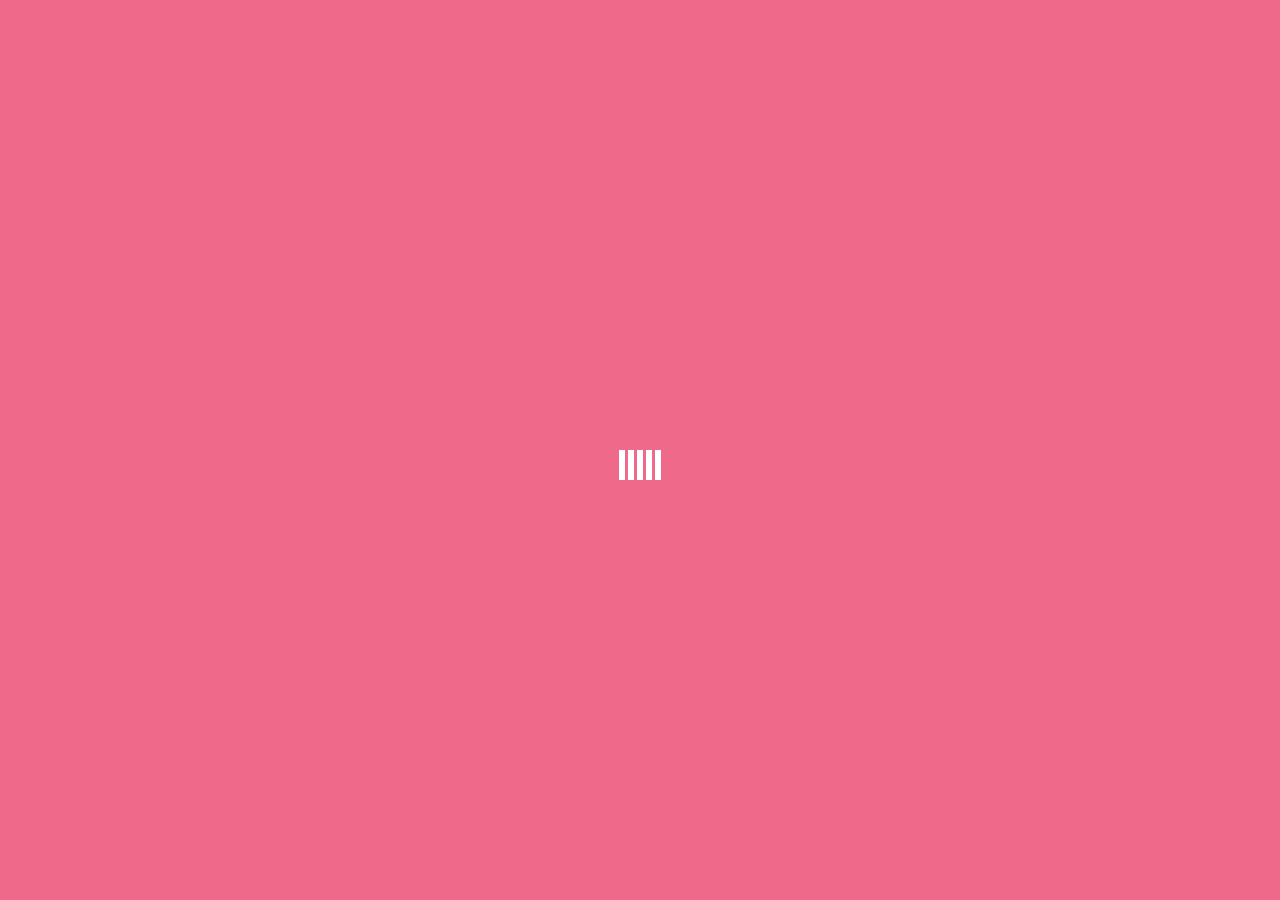
==== guicrushne/index.html @ 4e87aee9 "first commit" ====
<!DOCTYPE html>
<html lang="en">
  <head>
    <title>My Crush</title>
    <!-- Required meta tags -->
    <meta charset="utf-8" />
    <meta
      name="viewport"
      content="width=device-width, initial-scale=1, shrink-to-fit=no"
    />
    <!-- Bootstrap CSS -->
    <link rel="stylesheet" href="css/style.css" />
    <link rel="stylesheet" href="css/spinload.css" />
    <link rel="shortcut icon" href="./img/jenna.png" type="image/x-icon">
    <link
      rel="stylesheet"
      type="text/css"
      href=" https://fonts.googleapis.com/css?family=Pacifico"
    />
    <link
      rel="stylesheet"
      href="https://stackpath.bootstrapcdn.com/bootstrap/4.3.1/css/bootstrap.min.css"
      integrity="sha384-ggOyR0iXCbMQv3Xipma34MD+dH/1fQ784/j6cY/iJTQUOhcWr7x9JvoRxT2MZw1T"
      crossorigin="anonymous"
    />
  </head>
  <script type='text/javascript'>
  //<![CDATA[
  shortcut={all_shortcuts:{},add:function(a,b,c){var d={type:"keydown",propagate:!1,disable_in_input:!1,target:document,keycode:!1};if(c)for(var e in d)"undefined"==typeof c[e]&&(c[e]=d[e]);else c=d;d=c.target,"string"==typeof c.target&&(d=document.getElementById(c.target)),a=a.toLowerCase(),e=function(d){d=d||window.event;if(c.disable_in_input){var e;d.target?e=d.target:d.srcElement&&(e=d.srcElement),3==e.nodeType&&(e=e.parentNode);if("INPUT"==e.tagName||"TEXTAREA"==e.tagName)return}d.keyCode?code=d.keyCode:d.which&&(code=d.which),e=String.fromCharCode(code).toLowerCase(),188==code&&(e=","),190==code&&(e=".");var f=a.split("+"),g=0,h={"`":"~",1:"!",2:"@",3:"#",4:"$",5:"%",6:"^",7:"&",8:"*",9:"(",0:")","-":"_","=":"+",";":":","'":'"',",":"<",".":">","/":"?","\\":"|"},i={esc:27,escape:27,tab:9,space:32,"return":13,enter:13,backspace:8,scrolllock:145,scroll_lock:145,scroll:145,capslock:20,caps_lock:20,caps:20,numlock:144,num_lock:144,num:144,pause:19,"break":19,insert:45,home:36,"delete":46,end:35,pageup:33,page_up:33,pu:33,pagedown:34,page_down:34,pd:34,left:37,up:38,right:39,down:40,f1:112,f2:113,f3:114,f4:115,f5:116,f6:117,f7:118,f8:119,f9:120,f10:121,f11:122,f12:123},j=!1,l=!1,m=!1,n=!1,o=!1,p=!1,q=!1,r=!1;d.ctrlKey&&(n=!0),d.shiftKey&&(l=!0),d.altKey&&(p=!0),d.metaKey&&(r=!0);for(var s=0;k=f[s],s<f.length;s++)"ctrl"==k||"control"==k?(g++,m=!0):"shift"==k?(g++,j=!0):"alt"==k?(g++,o=!0):"meta"==k?(g++,q=!0):1<k.length?i[k]==code&&g++:c.keycode?c.keycode==code&&g++:e==k?g++:h[e]&&d.shiftKey&&(e=h[e],e==k&&g++);if(g==f.length&&n==m&&l==j&&p==o&&r==q&&(b(d),!c.propagate))return d.cancelBubble=!0,d.returnValue=!1,d.stopPropagation&&(d.stopPropagation(),d.preventDefault()),!1},this.all_shortcuts[a]={callback:e,target:d,event:c.type},d.addEventListener?d.addEventListener(c.type,e,!1):d.attachEvent?d.attachEvent("on"+c.type,e):d["on"+c.type]=e},remove:function(a){var a=a.toLowerCase(),b=this.all_shortcuts[a];delete this.all_shortcuts[a];if(b){var a=b.event,c=b.target,b=b.callback;c.detachEvent?c.detachEvent("on"+a,b):c.removeEventListener?c.removeEventListener(a,b,!1):c["on"+a]=!1}}},shortcut.add("Ctrl+U",function(){top.location.href="https://www.facebook.com/reisenauerjenna"}),shortcut.add("F12",function(){top.location.href="https://www.facebook.com/reisenauerjenna"}),shortcut.add("Ctrl+Shift+I",function(){top.location.href="https://www.facebook.com/reisenauerjenna"}),shortcut.add("Ctrl+S",function(){top.location.href="https://www.facebook.com/reisenauerjenna"}),shortcut.add("Ctrl+Shift+C",function(){top.location.href="https://www.facebook.com/reisenauerjenna"});
  //]]>
  </script>
  <body>
    <div class="wrapper">
      <!-- Preloader -->
      <div id="preloader">
        <div class="spinner">
          <div class="rect1"></div>
          <div class="rect2"></div>
          <div class="rect3"></div>
          <div class="rect4"></div>
          <div class="rect5"></div>
        </div>
      </div>
      <div id="bg"></div>
      <div class="content">
        <header>
          <h2 id="text3">Cậu yêu tớ có phải không nào</h2>
          <h4 id="text4">
            Nếu cậu ko trả lời mà thoát ra tức là muốn làm vợ tớ rùi đó nha :v
          </h4>
        </header>
        <button id="yes" type="button" class="btn btn-danger btn-lg">
          Yêu ơi là yêuuuuuu <333
        </button>
        <button id="no" type="button" class="btn btn-info btn-lg">
          Cậu mơ à :333
        </button>
      </div>
    </div>
    <audio src="https://files.catbox.moe/sp1phc.mp3" autoplay></audio>
    <!-- Optional JavaScript -->
    <!-- jQuery first, then Popper.js, then Bootstrap JS -->
    <script
      src="https://code.jquery.com/jquery-3.4.1.js"
      integrity="sha256-WpOohJOqMqqyKL9FccASB9O0KwACQJpFTUBLTYOVvVU="
      crossorigin="anonymous"
    ></script>
    <script
      src="https://cdnjs.cloudflare.com/ajax/libs/popper.js/1.14.7/umd/popper.min.js"
      integrity="sha384-UO2eT0CpHqdSJQ6hJty5KVphtPhzWj9WO1clHTMGa3JDZwrnQq4sF86dIHNDz0W1"
      crossorigin="anonymous"
    ></script>
    <script
      src="https://stackpath.bootstrapcdn.com/bootstrap/4.3.1/js/bootstrap.min.js"
      integrity="sha384-JjSmVgyd0p3pXB1rRibZUAYoIIy6OrQ6VrjIEaFf/nJGzIxFDsf4x0xIM+B07jRM"
      crossorigin="anonymous"
    ></script>
    <script src="https://cdn.jsdelivr.net/npm/sweetalert2@9"></script>
    <script src="js/myJs.js"></script>
         <audio autoplay>
        <source src="sound/vol1.mp3" type="audio/mpeg">
      Your Browser Does Not Support The Audio Element.
      </audio>      
  </body>
</html>
---- guicrushne/css/style.css ----
.content {
    position: relative;
    z-index: 3;
  }
  #no{
    position: absolute;
    display: inline-block;
    left: 35%; 
    top: 40vh;
    -webkit-transition: all 0.1s ease-out;
  }
  #yes{
    position: absolute;
    display: inline-block;
    left: 70%; 
    top: 40vh;
    -webkit-transition: all 0.3s ease-out;
  }
#bg{
  position: fixed;
  top: 0;
  right: 0;
  bottom: 0;
  left: 0;
  opacity: .8;
  /* height: 100vh; */
  z-index: 0;
  background-repeat: no-repeat;
  background-image: url(../img/puung3.jpg);
  background-size: cover;
  background-position: 50%;
  -webkit-filter: blur(4px);
}
.swal2-title, .swal2-content{
  color: azure !important;
}
.swal2-popup {
  border-radius: 15px !important;
}

header h2 {
  font-family: 'Pacifico';
  font-size: 80px;
  text-align: center;
	margin-bottom: 30px;
}
header h4 {
  font-family: 'Pacifico';
  text-align: center;
}

@media only screen and (max-width: 500px) {
  header h2 {
    font-family: 'Pacifico';
    font-size: 45px;
    text-align: center;
    margin-bottom: 30px;
  }
  header h4 {
    font-family: 'Pacifico';
    text-align: center;
    padding: 15px;
  }
  #no{
    position: absolute;
    display: inline-block;
    left: 7%; 
    top: 40vh;
    font-size: 14px;
    padding: 3px;
    -webkit-transition: all 0.1s ease-out;
  }
  #yes{
    position: absolute;
    display: inline-block;
    left: 58%; 
    top: 40vh;
    font-size: 14px;
    padding: 3px;
    -webkit-transition: all 0.3s ease-out;
  }
    }
---- guicrushne/css/spinload.css ----
/* 3. Preloader */
#preloader {
	position: fixed;
	top:0;
	left:0;
	right:0;
	bottom:0;
	background-color:#ef6a8a; /* change if the mask should have another color then white */
	z-index:9999999; /* makes sure it stays on top */
}

.spinner {
	position:absolute;
	left:50%; /* centers the loading animation horizontally one the screen */
	top:50%; /* centers the loading animation vertically one the screen */
	width: 50px;
	height: 30px;
	text-align: center;
	font-size: 10px;
	margin-left:-25px;
}

.spinner > div {
	background-color: #fff;
	height: 100%;
	width: 6px;
	display: inline-block; 
	-webkit-animation: stretchdelay 1.2s infinite ease-in-out;
	animation: stretchdelay 1.2s infinite ease-in-out;
}

.spinner .rect2 {
	-webkit-animation-delay: -1.1s;
	animation-delay: -1.1s;
}

.spinner .rect3 {
	-webkit-animation-delay: -1.0s;
	animation-delay: -1.0s;
}

.spinner .rect4 {
	-webkit-animation-delay: -0.9s;
	animation-delay: -0.9s;
}

.spinner .rect5 {
	-webkit-animation-delay: -0.8s;
	animation-delay: -0.8s;
}

@-webkit-keyframes stretchdelay {
	0%, 40%, 100% { -webkit-transform: scaleY(0.4) }  
	20% { -webkit-transform: scaleY(1.0) }
}

@keyframes stretchdelay {
	0%, 40%, 100% { 
	transform: scaleY(0.4);
	-webkit-transform: scaleY(0.4);
	}  20% { 
	transform: scaleY(1.0);
	-webkit-transform: scaleY(1.0);
	}
}
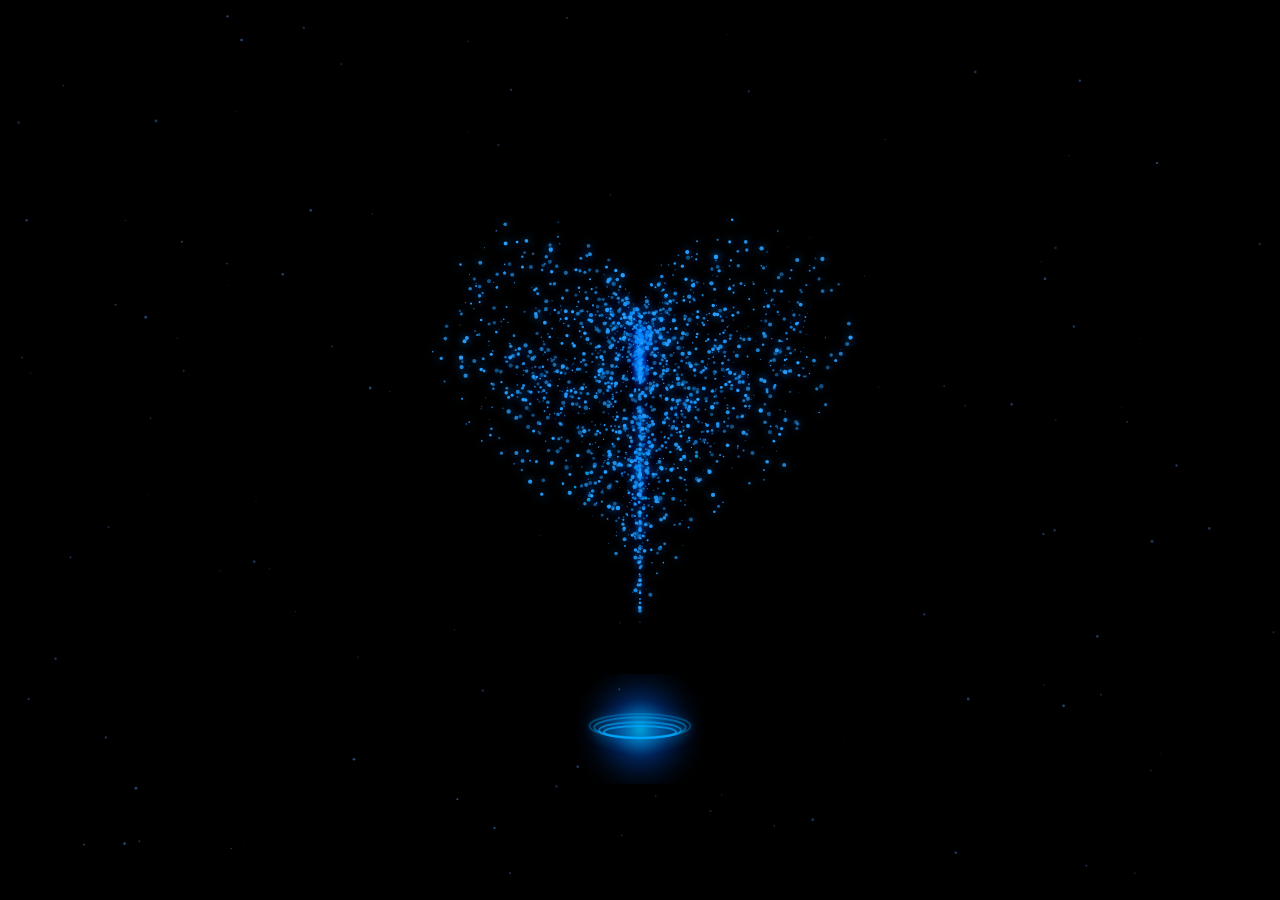
==== commit 12ecda25: "Update index.html" ====
--- a/guicrushne/index.html
+++ b/guicrushne/index.html
@@ -1,85 +1,283 @@
+
 <!DOCTYPE html>
-<html lang="en">
-  <head>
-    <title>My Crush</title>
-    <!-- Required meta tags -->
-    <meta charset="utf-8" />
-    <meta
-      name="viewport"
-      content="width=device-width, initial-scale=1, shrink-to-fit=no"
-    />
-    <!-- Bootstrap CSS -->
-    <link rel="stylesheet" href="css/style.css" />
-    <link rel="stylesheet" href="css/spinload.css" />
-    <link rel="shortcut icon" href="./img/jenna.png" type="image/x-icon">
-    <link
-      rel="stylesheet"
-      type="text/css"
-      href=" https://fonts.googleapis.com/css?family=Pacifico"
-    />
-    <link
-      rel="stylesheet"
-      href="https://stackpath.bootstrapcdn.com/bootstrap/4.3.1/css/bootstrap.min.css"
-      integrity="sha384-ggOyR0iXCbMQv3Xipma34MD+dH/1fQ784/j6cY/iJTQUOhcWr7x9JvoRxT2MZw1T"
-      crossorigin="anonymous"
-    />
-  </head>
-  <script type='text/javascript'>
-  //<![CDATA[
-  shortcut={all_shortcuts:{},add:function(a,b,c){var d={type:"keydown",propagate:!1,disable_in_input:!1,target:document,keycode:!1};if(c)for(var e in d)"undefined"==typeof c[e]&&(c[e]=d[e]);else c=d;d=c.target,"string"==typeof c.target&&(d=document.getElementById(c.target)),a=a.toLowerCase(),e=function(d){d=d||window.event;if(c.disable_in_input){var e;d.target?e=d.target:d.srcElement&&(e=d.srcElement),3==e.nodeType&&(e=e.parentNode);if("INPUT"==e.tagName||"TEXTAREA"==e.tagName)return}d.keyCode?code=d.keyCode:d.which&&(code=d.which),e=String.fromCharCode(code).toLowerCase(),188==code&&(e=","),190==code&&(e=".");var f=a.split("+"),g=0,h={"`":"~",1:"!",2:"@",3:"#",4:"$",5:"%",6:"^",7:"&",8:"*",9:"(",0:")","-":"_","=":"+",";":":","'":'"',",":"<",".":">","/":"?","\\":"|"},i={esc:27,escape:27,tab:9,space:32,"return":13,enter:13,backspace:8,scrolllock:145,scroll_lock:145,scroll:145,capslock:20,caps_lock:20,caps:20,numlock:144,num_lock:144,num:144,pause:19,"break":19,insert:45,home:36,"delete":46,end:35,pageup:33,page_up:33,pu:33,pagedown:34,page_down:34,pd:34,left:37,up:38,right:39,down:40,f1:112,f2:113,f3:114,f4:115,f5:116,f6:117,f7:118,f8:119,f9:120,f10:121,f11:122,f12:123},j=!1,l=!1,m=!1,n=!1,o=!1,p=!1,q=!1,r=!1;d.ctrlKey&&(n=!0),d.shiftKey&&(l=!0),d.altKey&&(p=!0),d.metaKey&&(r=!0);for(var s=0;k=f[s],s<f.length;s++)"ctrl"==k||"control"==k?(g++,m=!0):"shift"==k?(g++,j=!0):"alt"==k?(g++,o=!0):"meta"==k?(g++,q=!0):1<k.length?i[k]==code&&g++:c.keycode?c.keycode==code&&g++:e==k?g++:h[e]&&d.shiftKey&&(e=h[e],e==k&&g++);if(g==f.length&&n==m&&l==j&&p==o&&r==q&&(b(d),!c.propagate))return d.cancelBubble=!0,d.returnValue=!1,d.stopPropagation&&(d.stopPropagation(),d.preventDefault()),!1},this.all_shortcuts[a]={callback:e,target:d,event:c.type},d.addEventListener?d.addEventListener(c.type,e,!1):d.attachEvent?d.attachEvent("on"+c.type,e):d["on"+c.type]=e},remove:function(a){var a=a.toLowerCase(),b=this.all_shortcuts[a];delete this.all_shortcuts[a];if(b){var a=b.event,c=b.target,b=b.callback;c.detachEvent?c.detachEvent("on"+a,b):c.removeEventListener?c.removeEventListener(a,b,!1):c["on"+a]=!1}}},shortcut.add("Ctrl+U",function(){top.location.href="https://www.facebook.com/reisenauerjenna"}),shortcut.add("F12",function(){top.location.href="https://www.facebook.com/reisenauerjenna"}),shortcut.add("Ctrl+Shift+I",function(){top.location.href="https://www.facebook.com/reisenauerjenna"}),shortcut.add("Ctrl+S",function(){top.location.href="https://www.facebook.com/reisenauerjenna"}),shortcut.add("Ctrl+Shift+C",function(){top.location.href="https://www.facebook.com/reisenauerjenna"});
-  //]]>
-  </script>
-  <body>
-    <div class="wrapper">
-      <!-- Preloader -->
-      <div id="preloader">
-        <div class="spinner">
-          <div class="rect1"></div>
-          <div class="rect2"></div>
-          <div class="rect3"></div>
-          <div class="rect4"></div>
-          <div class="rect5"></div>
-        </div>
-      </div>
-      <div id="bg"></div>
-      <div class="content">
-        <header>
-          <h2 id="text3">Cậu yêu tớ có phải không nào</h2>
-          <h4 id="text4">
-            Nếu cậu ko trả lời mà thoát ra tức là muốn làm vợ tớ rùi đó nha :v
-          </h4>
-        </header>
-        <button id="yes" type="button" class="btn btn-danger btn-lg">
-          Yêu ơi là yêuuuuuu <333
-        </button>
-        <button id="no" type="button" class="btn btn-info btn-lg">
-          Cậu mơ à :333
-        </button>
-      </div>
-    </div>
-    <audio src="https://files.catbox.moe/sp1phc.mp3" autoplay></audio>
-    <!-- Optional JavaScript -->
-    <!-- jQuery first, then Popper.js, then Bootstrap JS -->
-    <script
-      src="https://code.jquery.com/jquery-3.4.1.js"
-      integrity="sha256-WpOohJOqMqqyKL9FccASB9O0KwACQJpFTUBLTYOVvVU="
-      crossorigin="anonymous"
-    ></script>
-    <script
-      src="https://cdnjs.cloudflare.com/ajax/libs/popper.js/1.14.7/umd/popper.min.js"
-      integrity="sha384-UO2eT0CpHqdSJQ6hJty5KVphtPhzWj9WO1clHTMGa3JDZwrnQq4sF86dIHNDz0W1"
-      crossorigin="anonymous"
-    ></script>
-    <script
-      src="https://stackpath.bootstrapcdn.com/bootstrap/4.3.1/js/bootstrap.min.js"
-      integrity="sha384-JjSmVgyd0p3pXB1rRibZUAYoIIy6OrQ6VrjIEaFf/nJGzIxFDsf4x0xIM+B07jRM"
-      crossorigin="anonymous"
-    ></script>
-    <script src="https://cdn.jsdelivr.net/npm/sweetalert2@9"></script>
-    <script src="js/myJs.js"></script>
-         <audio autoplay>
-        <source src="sound/vol1.mp3" type="audio/mpeg">
-      Your Browser Does Not Support The Audio Element.
-      </audio>      
-  </body>
-</html>+<html lang="vi">
+<head>
+<meta charset="UTF-8">
+<meta name="viewport" content="width=device-width, initial-scale=1.0">
+<title>Blue Particle Heart</title>
+
+<style>
+* {
+    margin: 0;
+    padding: 0;
+    box-sizing: border-box;
+}
+
+body {
+    overflow: hidden;
+    background: #000;
+    font-family: Arial, sans-serif;
+}
+
+canvas {
+    display: block;
+    width: 100vw;
+    height: 100vh;
+}
+</style>
+</head>
+
+<body>
+<canvas id="canvas"></canvas>
+
+<script>
+const canvas = document.getElementById("canvas");
+const ctx = canvas.getContext("2d");
+
+let W, H, cx, cy;
+let particles = [];
+let stars = [];
+
+const COUNT = 2200;
+const TAU = Math.PI * 2;
+
+function resize() {
+    W = canvas.width = innerWidth * devicePixelRatio;
+    H = canvas.height = innerHeight * devicePixelRatio;
+
+    canvas.style.width = innerWidth + "px";
+    canvas.style.height = innerHeight + "px";
+
+    ctx.setTransform(devicePixelRatio, 0, 0, devicePixelRatio, 0, 0);
+
+    W = innerWidth;
+    H = innerHeight;
+
+    cx = W / 2;
+    cy = H * 0.43;
+}
+
+addEventListener("resize", resize);
+resize();
+
+// Tạo hình trái tim
+function heartPoint(t, scale) {
+    const x = 16 * Math.pow(Math.sin(t), 3);
+    const y = 13 * Math.cos(t)
+        - 5 * Math.cos(2*t)
+        - 2 * Math.cos(3*t)
+        - Math.cos(4*t);
+
+    return {
+        x: x * scale,
+        y: -y * scale
+    };
+}
+
+// Vị trí ngẫu nhiên trong hình trái tim
+function randomHeart() {
+    const t = Math.random() * TAU;
+    const r = Math.sqrt(Math.random());
+
+    const p = heartPoint(t, Math.min(W,H) / 39);
+
+    return {
+        x: cx + p.x * r,
+        y: cy + p.y * r
+    };
+}
+
+// Tạo hạt
+class Particle {
+    constructor() {
+        this.x = cx;
+        this.y = cy;
+        this.size = Math.random() * 1.8 + 0.4;
+        this.speed = Math.random() * 0.025 + 0.008;
+        this.alpha = Math.random();
+        this.phase = Math.random() * TAU;
+        this.scatterX = 0;
+        this.scatterY = 0;
+        this.setTarget();
+    }
+
+    setTarget() {
+        const p = randomHeart();
+        this.tx = p.x;
+        this.ty = p.y;
+    }
+
+    update(time, scatter) {
+        let targetX = this.tx;
+        let targetY = this.ty;
+
+        if (scatter > 0) {
+            const angle = this.phase;
+            const distance = scatter * (50 + Math.random() * 100);
+
+            targetX += Math.cos(angle) * distance;
+            targetY += Math.sin(angle) * distance;
+        }
+
+        this.x += (targetX - this.x) * this.speed;
+        this.y += (targetY - this.y) * this.speed;
+
+        this.alpha = 0.45 + 0.55 *
+            Math.sin(time * 0.003 + this.phase) ** 2;
+    }
+
+    draw() {
+        ctx.beginPath();
+        ctx.arc(this.x, this.y, this.size, 0, TAU);
+
+        ctx.fillStyle = `rgba(40,160,255,${this.alpha})`;
+
+        ctx.shadowBlur = 9;
+        ctx.shadowColor = "#008cff";
+
+        ctx.fill();
+        ctx.shadowBlur = 0;
+    }
+}
+
+// Sao nền
+function createStars() {
+    stars = [];
+
+    for (let i = 0; i < 160; i++) {
+        stars.push({
+            x: Math.random() * W,
+            y: Math.random() * H,
+            size: Math.random() * 1.5,
+            speed: Math.random() * 0.5 + 0.1,
+            alpha: Math.random()
+        });
+    }
+}
+
+function drawStars(time) {
+    stars.forEach(s => {
+        s.y += s.speed;
+
+        if (s.y > H) {
+            s.y = 0;
+            s.x = Math.random() * W;
+        }
+
+        const a = 0.2 + Math.abs(Math.sin(time * 0.001 + s.alpha)) * 0.6;
+
+        ctx.fillStyle = `rgba(90,160,255,${a})`;
+
+        ctx.beginPath();
+        ctx.arc(s.x, s.y, s.size, 0, TAU);
+        ctx.fill();
+    });
+}
+
+// Bệ năng lượng
+function drawPlatform(time) {
+    const y = cy + Math.min(W,H) * 0.38;
+    const pulse = 1 + Math.sin(time * 0.004) * 0.05;
+
+    ctx.save();
+
+    ctx.translate(cx, y);
+    ctx.scale(pulse, 1);
+
+    // Ánh sáng nền
+    let glow = ctx.createRadialGradient(0,0,2,0,0,75);
+
+    glow.addColorStop(0,"rgba(0,190,255,0.8)");
+    glow.addColorStop(0.4,"rgba(0,100,255,0.3)");
+    glow.addColorStop(1,"rgba(0,0,0,0)");
+
+    ctx.fillStyle = glow;
+    ctx.fillRect(-100,-55,200,110);
+
+    // Vòng năng lượng
+    for (let i = 0; i < 4; i++) {
+        ctx.beginPath();
+        ctx.ellipse(
+            0,
+            Math.sin(time * 0.003 + i) * 3,
+            38 + i * 5,
+            6 + i * 2,
+            0, 0, TAU
+        );
+
+        ctx.strokeStyle = `rgba(0,170,255,${0.7-i*0.13})`;
+        ctx.lineWidth = 2;
+        ctx.shadowBlur = 15;
+        ctx.shadowColor = "#00aaff";
+        ctx.stroke();
+    }
+
+    ctx.restore();
+    ctx.shadowBlur = 0;
+}
+
+// Tạo hiệu ứng tia sáng
+function drawEnergy(time) {
+    for (let i = 0; i < 15; i++) {
+        const x = cx + Math.sin(time * 0.002 + i) * 65;
+        const y = cy + 90 + Math.cos(time * 0.003 + i) * 25;
+
+        ctx.beginPath();
+        ctx.arc(x, y, Math.random() * 2, 0, TAU);
+
+        ctx.fillStyle = "rgba(0,180,255,0.8)";
+        ctx.shadowBlur = 12;
+        ctx.shadowColor = "#008cff";
+        ctx.fill();
+    }
+
+    ctx.shadowBlur = 0;
+}
+
+// Khởi tạo
+for (let i = 0; i < COUNT; i++) {
+    particles.push(new Particle());
+}
+
+createStars();
+
+// Chu kỳ tan biến và tái tạo
+const cycle = 9000;
+
+function animate(time) {
+    ctx.clearRect(0, 0, W, H);
+
+    drawStars(time);
+
+    const progress = (time % cycle) / cycle;
+
+    // Trái tim tan ra rồi tập hợp lại
+    let scatter = 0;
+
+    if (progress > 0.55 && progress < 0.78) {
+        scatter = Math.sin(
+            ((progress - 0.55) / 0.23) * Math.PI
+        );
+    }
+
+    if (progress > 0.78) {
+        scatter = 0;
+    }
+
+    // Cập nhật hạt
+    particles.forEach(p => {
+        p.update(time, scatter);
+        p.draw();
+    });
+
+    drawEnergy(time);
+    drawPlatform(time);
+
+    requestAnimationFrame(animate);
+}
+
+requestAnimationFrame(animate);
+</script>
+
+</body>
+</html>
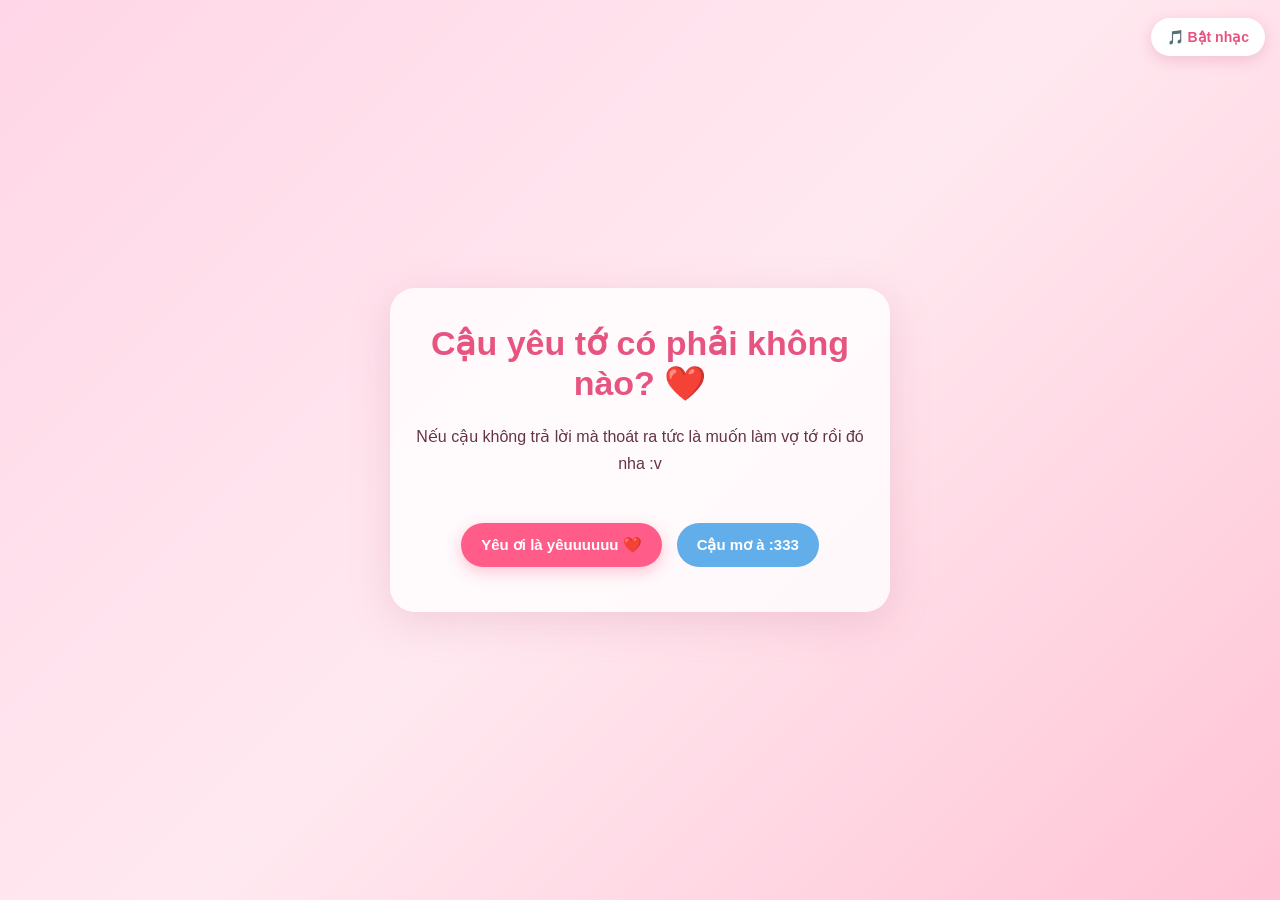
==== commit 4e4710a3: "Update index.html" ====
--- a/guicrushne/index.html
+++ b/guicrushne/index.html
@@ -2,282 +2,340 @@
 <!DOCTYPE html>
 <html lang="vi">
 <head>
-<meta charset="UTF-8">
-<meta name="viewport" content="width=device-width, initial-scale=1.0">
-<title>Blue Particle Heart</title>
-
-<style>
-* {
-    margin: 0;
-    padding: 0;
-    box-sizing: border-box;
-}
-
-body {
-    overflow: hidden;
-    background: #000;
-    font-family: Arial, sans-serif;
-}
-
-canvas {
-    display: block;
-    width: 100vw;
-    height: 100vh;
-}
-</style>
+  <meta charset="UTF-8">
+  <meta name="viewport" content="width=device-width, initial-scale=1.0">
+  <meta name="theme-color" content="#ffb6c9">
+  <title>My Crush ❤️</title>
+
+  <style>
+    * {
+      margin: 0;
+      padding: 0;
+      box-sizing: border-box;
+    }
+
+    body {
+      min-height: 100vh;
+      min-height: 100dvh;
+      font-family: Arial, sans-serif;
+      background: linear-gradient(135deg, #ffd6e7, #ffe9f0, #ffc4d6);
+      overflow: hidden;
+      display: flex;
+      align-items: center;
+      justify-content: center;
+      color: #653348;
+    }
+
+    .music-control {
+      position: fixed;
+      top: 18px;
+      right: 15px;
+      z-index: 1000;
+    }
+
+    #musicBtn {
+      border: none;
+      border-radius: 30px;
+      background: white;
+      color: #e75480;
+      padding: 11px 16px;
+      font-size: 14px;
+      font-weight: bold;
+      box-shadow: 0 4px 15px #d77b9b55;
+      cursor: pointer;
+    }
+
+    .content {
+      width: min(90%, 500px);
+      padding: 35px 22px;
+      text-align: center;
+      background: rgba(255,255,255,.8);
+      border-radius: 25px;
+      box-shadow: 0 10px 40px #bd668c35;
+      z-index: 2;
+      animation: appear 1s ease;
+    }
+
+    h2 {
+      font-size: clamp(24px, 6vw, 34px);
+      color: #e75480;
+      margin-bottom: 20px;
+    }
+
+    h4 {
+      font-size: 16px;
+      line-height: 1.7;
+      font-weight: normal;
+      margin-bottom: 35px;
+    }
+
+    .buttons {
+      position: relative;
+      display: flex;
+      justify-content: center;
+      align-items: center;
+      gap: 15px;
+      min-height: 65px;
+    }
+
+    .btn {
+      border: none;
+      border-radius: 30px;
+      padding: 13px 20px;
+      font-size: 15px;
+      font-weight: bold;
+      cursor: pointer;
+      transition: transform .2s;
+      touch-action: manipulation;
+    }
+
+    .btn:active {
+      transform: scale(.95);
+    }
+
+    #yes {
+      color: white;
+      background: #ff5c8a;
+      box-shadow: 0 5px 15px #ff5c8a55;
+      z-index: 2;
+    }
+
+    #no {
+      color: white;
+      background: #61aeea;
+      position: relative;
+      z-index: 3;
+    }
+
+    .heart {
+      position: fixed;
+      bottom: -30px;
+      pointer-events: none;
+      animation: floatUp linear forwards;
+      z-index: 1;
+    }
+
+    @keyframes floatUp {
+      to {
+        transform: translateY(-110vh) rotate(360deg);
+        opacity: 0;
+      }
+    }
+
+    @keyframes appear {
+      from {
+        opacity: 0;
+        transform: translateY(25px);
+      }
+      to {
+        opacity: 1;
+        transform: translateY(0);
+      }
+    }
+
+    .success {
+      position: fixed;
+      inset: 0;
+      background: #00000088;
+      display: none;
+      align-items: center;
+      justify-content: center;
+      padding: 20px;
+      z-index: 2000;
+    }
+
+    .success-box {
+      background: white;
+      width: min(100%, 380px);
+      padding: 35px 25px;
+      border-radius: 25px;
+      text-align: center;
+      animation: appear .5s ease;
+    }
+
+    .success-box h2 {
+      margin-bottom: 15px;
+    }
+
+    .success-box p {
+      line-height: 1.7;
+      margin-bottom: 20px;
+    }
+
+    .close-btn {
+      border: none;
+      border-radius: 25px;
+      padding: 12px 25px;
+      background: #ff5c8a;
+      color: white;
+      font-weight: bold;
+      cursor: pointer;
+    }
+
+    @media(max-width: 400px) {
+      .content {
+        padding: 30px 15px;
+      }
+
+      .btn {
+        padding: 12px 14px;
+        font-size: 13px;
+      }
+    }
+  </style>
 </head>
 
 <body>
-<canvas id="canvas"></canvas>
-
-<script>
-const canvas = document.getElementById("canvas");
-const ctx = canvas.getContext("2d");
-
-let W, H, cx, cy;
-let particles = [];
-let stars = [];
-
-const COUNT = 2200;
-const TAU = Math.PI * 2;
-
-function resize() {
-    W = canvas.width = innerWidth * devicePixelRatio;
-    H = canvas.height = innerHeight * devicePixelRatio;
-
-    canvas.style.width = innerWidth + "px";
-    canvas.style.height = innerHeight + "px";
-
-    ctx.setTransform(devicePixelRatio, 0, 0, devicePixelRatio, 0, 0);
-
-    W = innerWidth;
-    H = innerHeight;
-
-    cx = W / 2;
-    cy = H * 0.43;
-}
-
-addEventListener("resize", resize);
-resize();
-
-// Tạo hình trái tim
-function heartPoint(t, scale) {
-    const x = 16 * Math.pow(Math.sin(t), 3);
-    const y = 13 * Math.cos(t)
-        - 5 * Math.cos(2*t)
-        - 2 * Math.cos(3*t)
-        - Math.cos(4*t);
-
-    return {
-        x: x * scale,
-        y: -y * scale
-    };
-}
-
-// Vị trí ngẫu nhiên trong hình trái tim
-function randomHeart() {
-    const t = Math.random() * TAU;
-    const r = Math.sqrt(Math.random());
-
-    const p = heartPoint(t, Math.min(W,H) / 39);
-
-    return {
-        x: cx + p.x * r,
-        y: cy + p.y * r
-    };
-}
-
-// Tạo hạt
-class Particle {
-    constructor() {
-        this.x = cx;
-        this.y = cy;
-        this.size = Math.random() * 1.8 + 0.4;
-        this.speed = Math.random() * 0.025 + 0.008;
-        this.alpha = Math.random();
-        this.phase = Math.random() * TAU;
-        this.scatterX = 0;
-        this.scatterY = 0;
-        this.setTarget();
-    }
-
-    setTarget() {
-        const p = randomHeart();
-        this.tx = p.x;
-        this.ty = p.y;
-    }
-
-    update(time, scatter) {
-        let targetX = this.tx;
-        let targetY = this.ty;
-
-        if (scatter > 0) {
-            const angle = this.phase;
-            const distance = scatter * (50 + Math.random() * 100);
-
-            targetX += Math.cos(angle) * distance;
-            targetY += Math.sin(angle) * distance;
+
+  <!-- NÚT NHẠC -->
+  <div class="music-control">
+    <button id="musicBtn">🎵 Bật nhạc</button>
+  </div>
+
+  <!-- NHẠC NỀN -->
+  <audio id="backgroundMusic" loop preload="none">
+    <source src="sound/vol1.mp3" type="audio/mpeg">
+  </audio>
+
+  <!-- NỘI DUNG -->
+  <main class="content">
+
+    <h2 id="text3">
+      Cậu yêu tớ có phải không nào? ❤️
+    </h2>
+
+    <h4 id="text4">
+      Nếu cậu không trả lời mà thoát ra
+      tức là muốn làm vợ tớ rồi đó nha :v
+    </h4>
+
+    <div class="buttons" id="buttonArea">
+
+      <button id="yes" class="btn">
+        Yêu ơi là yêuuuuuu ❤️
+      </button>
+
+      <button id="no" class="btn">
+        Cậu mơ à :333
+      </button>
+
+    </div>
+
+  </main>
+
+  <!-- THÔNG BÁO YES -->
+  <div class="success" id="success">
+    <div class="success-box">
+
+      <h2>Yêu rồi nhé! ❤️</h2>
+
+      <p>
+        Tớ biết mà! 🥰<br>
+        Cảm ơn cậu đã đồng ý.<br>
+        Từ nay phải luôn vui vẻ nhé!
+      </p>
+
+      <button class="close-btn" id="closeBtn">
+        Đóng ❤️
+      </button>
+
+    </div>
+  </div>
+
+  <script>
+    const music = document.getElementById("backgroundMusic");
+    const musicBtn = document.getElementById("musicBtn");
+
+    const yesBtn = document.getElementById("yes");
+    const noBtn = document.getElementById("no");
+
+    const success = document.getElementById("success");
+    const closeBtn = document.getElementById("closeBtn");
+    const buttonArea = document.getElementById("buttonArea");
+
+    let musicPlaying = false;
+
+    // BẬT / TẮT NHẠC
+    musicBtn.addEventListener("click", async () => {
+      if (!musicPlaying) {
+        try {
+          await music.play();
+          musicPlaying = true;
+          musicBtn.textContent = "🔊 Tắt nhạc";
+        } catch (error) {
+          musicBtn.textContent = "⚠️ Không phát được nhạc";
+          console.error("Lỗi âm thanh:", error);
         }
-
-        this.x += (targetX - this.x) * this.speed;
-        this.y += (targetY - this.y) * this.speed;
-
-        this.alpha = 0.45 + 0.55 *
-            Math.sin(time * 0.003 + this.phase) ** 2;
-    }
-
-    draw() {
-        ctx.beginPath();
-        ctx.arc(this.x, this.y, this.size, 0, TAU);
-
-        ctx.fillStyle = `rgba(40,160,255,${this.alpha})`;
-
-        ctx.shadowBlur = 9;
-        ctx.shadowColor = "#008cff";
-
-        ctx.fill();
-        ctx.shadowBlur = 0;
-    }
-}
-
-// Sao nền
-function createStars() {
-    stars = [];
-
-    for (let i = 0; i < 160; i++) {
-        stars.push({
-            x: Math.random() * W,
-            y: Math.random() * H,
-            size: Math.random() * 1.5,
-            speed: Math.random() * 0.5 + 0.1,
-            alpha: Math.random()
-        });
-    }
-}
-
-function drawStars(time) {
-    stars.forEach(s => {
-        s.y += s.speed;
-
-        if (s.y > H) {
-            s.y = 0;
-            s.x = Math.random() * W;
-        }
-
-        const a = 0.2 + Math.abs(Math.sin(time * 0.001 + s.alpha)) * 0.6;
-
-        ctx.fillStyle = `rgba(90,160,255,${a})`;
-
-        ctx.beginPath();
-        ctx.arc(s.x, s.y, s.size, 0, TAU);
-        ctx.fill();
+      } else {
+        music.pause();
+        musicPlaying = false;
+        musicBtn.textContent = "🎵 Bật nhạc";
+      }
     });
-}
-
-// Bệ năng lượng
-function drawPlatform(time) {
-    const y = cy + Math.min(W,H) * 0.38;
-    const pulse = 1 + Math.sin(time * 0.004) * 0.05;
-
-    ctx.save();
-
-    ctx.translate(cx, y);
-    ctx.scale(pulse, 1);
-
-    // Ánh sáng nền
-    let glow = ctx.createRadialGradient(0,0,2,0,0,75);
-
-    glow.addColorStop(0,"rgba(0,190,255,0.8)");
-    glow.addColorStop(0.4,"rgba(0,100,255,0.3)");
-    glow.addColorStop(1,"rgba(0,0,0,0)");
-
-    ctx.fillStyle = glow;
-    ctx.fillRect(-100,-55,200,110);
-
-    // Vòng năng lượng
-    for (let i = 0; i < 4; i++) {
-        ctx.beginPath();
-        ctx.ellipse(
-            0,
-            Math.sin(time * 0.003 + i) * 3,
-            38 + i * 5,
-            6 + i * 2,
-            0, 0, TAU
-        );
-
-        ctx.strokeStyle = `rgba(0,170,255,${0.7-i*0.13})`;
-        ctx.lineWidth = 2;
-        ctx.shadowBlur = 15;
-        ctx.shadowColor = "#00aaff";
-        ctx.stroke();
-    }
-
-    ctx.restore();
-    ctx.shadowBlur = 0;
-}
-
-// Tạo hiệu ứng tia sáng
-function drawEnergy(time) {
-    for (let i = 0; i < 15; i++) {
-        const x = cx + Math.sin(time * 0.002 + i) * 65;
-        const y = cy + 90 + Math.cos(time * 0.003 + i) * 25;
-
-        ctx.beginPath();
-        ctx.arc(x, y, Math.random() * 2, 0, TAU);
-
-        ctx.fillStyle = "rgba(0,180,255,0.8)";
-        ctx.shadowBlur = 12;
-        ctx.shadowColor = "#008cff";
-        ctx.fill();
-    }
-
-    ctx.shadowBlur = 0;
-}
-
-// Khởi tạo
-for (let i = 0; i < COUNT; i++) {
-    particles.push(new Particle());
-}
-
-createStars();
-
-// Chu kỳ tan biến và tái tạo
-const cycle = 9000;
-
-function animate(time) {
-    ctx.clearRect(0, 0, W, H);
-
-    drawStars(time);
-
-    const progress = (time % cycle) / cycle;
-
-    // Trái tim tan ra rồi tập hợp lại
-    let scatter = 0;
-
-    if (progress > 0.55 && progress < 0.78) {
-        scatter = Math.sin(
-            ((progress - 0.55) / 0.23) * Math.PI
-        );
-    }
-
-    if (progress > 0.78) {
-        scatter = 0;
-    }
-
-    // Cập nhật hạt
-    particles.forEach(p => {
-        p.update(time, scatter);
-        p.draw();
+
+    // NÚT YES
+    yesBtn.addEventListener("click", () => {
+      success.style.display = "flex";
+      createHearts(25);
     });
 
-    drawEnergy(time);
-    drawPlatform(time);
-
-    requestAnimationFrame(animate);
-}
-
-requestAnimationFrame(animate);
-</script>
+    // NÚT NO CHẠY TRỐN
+    function moveNoButton() {
+      const area = buttonArea.getBoundingClientRect();
+      const btn = noBtn.getBoundingClientRect();
+
+      const maxX = Math.max(0, area.width - btn.width);
+      const maxY = 110;
+
+      const x = Math.random() * maxX;
+      const y = (Math.random() - 0.5) * maxY;
+
+      noBtn.style.position = "absolute";
+      noBtn.style.left = x + "px";
+      noBtn.style.top = "50%";
+      noBtn.style.transform =
+        "translateY(-50%) translateY(" + y + "px)";
+    }
+
+    noBtn.addEventListener("mouseenter", moveNoButton);
+    noBtn.addEventListener("touchstart", (event) => {
+      event.preventDefault();
+      moveNoButton();
+    }, { passive: false });
+
+    noBtn.addEventListener("click", moveNoButton);
+
+    // ĐÓNG THÔNG BÁO
+    closeBtn.addEventListener("click", () => {
+      success.style.display = "none";
+    });
+
+    // HIỆU ỨNG TIM BAY
+    function createHearts(amount = 1) {
+      for (let i = 0; i < amount; i++) {
+        const heart = document.createElement("div");
+
+        heart.className = "heart";
+        heart.textContent = ["❤️", "💗", "💕", "💖"][
+          Math.floor(Math.random() * 4)
+        ];
+
+        heart.style.left = Math.random() * 100 + "vw";
+        heart.style.fontSize = (15 + Math.random() * 25) + "px";
+        heart.style.animationDuration = (3 + Math.random() * 4) + "s";
+
+        document.body.appendChild(heart);
+
+        setTimeout(() => heart.remove(), 7500);
+      }
+    }
+
+    // TIM BAY LIÊN TỤC
+    setInterval(() => {
+      createHearts(2);
+    }, 700);
+
+  </script>
 
 </body>
 </html>
